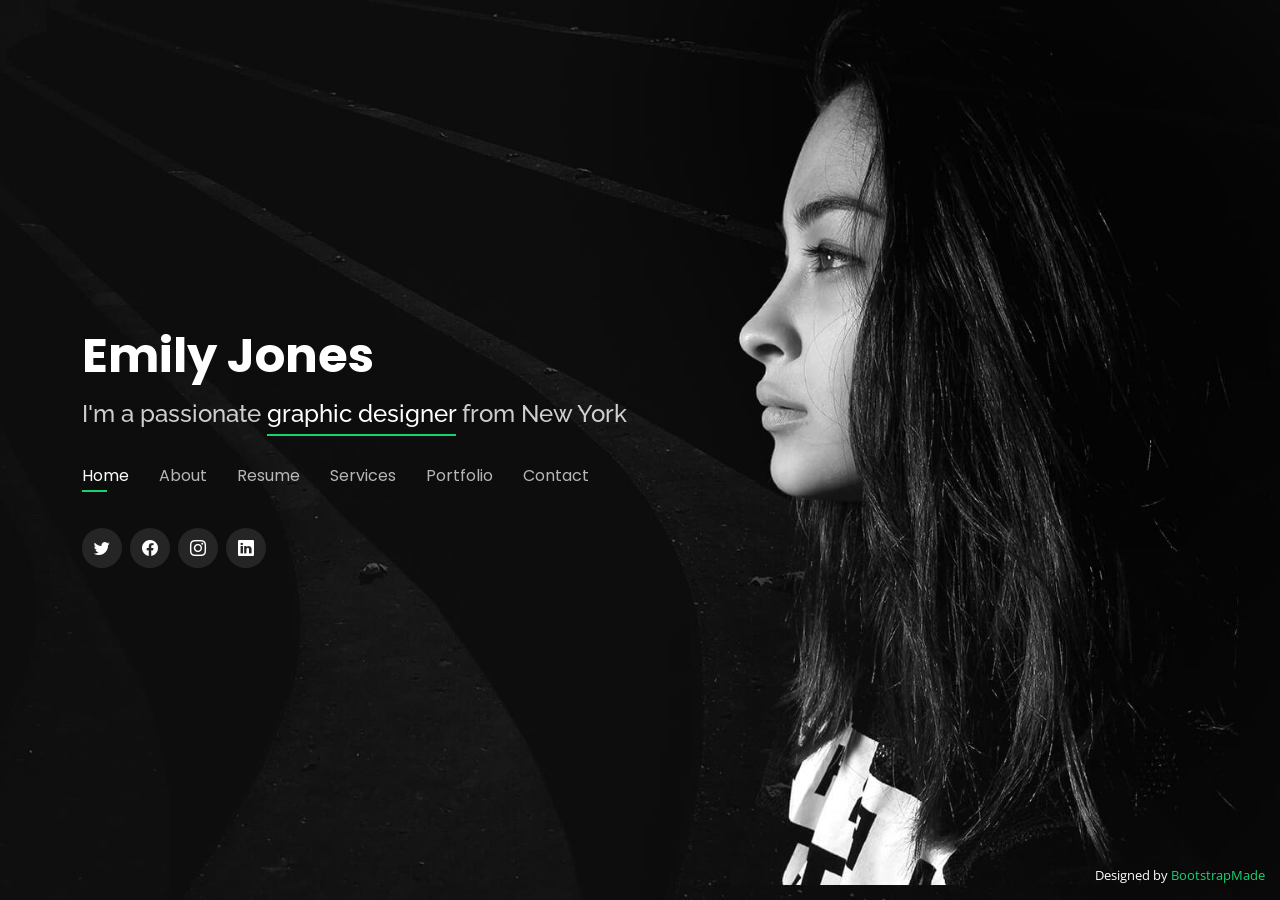
==== Personal/index.html @ 3933a573 "GO" ====
<!DOCTYPE html>
<html lang="en">

<head>
  <meta charset="utf-8">
  <meta content="width=device-width, initial-scale=1.0" name="viewport">

  <title>Personal Bootstrap Template</title>
  <meta content="" name="description">
  <meta content="" name="keywords">

  <!-- Favicons -->
  <link href="assets/img/favicon.png" rel="icon">
  <link href="assets/img/apple-touch-icon.png" rel="apple-touch-icon">

  <!-- Google Fonts -->
  <link href="https://fonts.googleapis.com/css?family=Open+Sans:300,300i,400,400i,600,600i,700,700i|Raleway:300,300i,400,400i,500,500i,600,600i,700,700i|Poppins:300,300i,400,400i,500,500i,600,600i,700,700i" rel="stylesheet">

  <!-- Vendor CSS Files -->
  <link href="assets/vendor/bootstrap/css/bootstrap.min.css" rel="stylesheet">
  <link href="assets/vendor/bootstrap-icons/bootstrap-icons.css" rel="stylesheet">
  <link href="assets/vendor/boxicons/css/boxicons.min.css" rel="stylesheet">
  <link href="assets/vendor/glightbox/css/glightbox.min.css" rel="stylesheet">
  <link href="assets/vendor/remixicon/remixicon.css" rel="stylesheet">
  <link href="assets/vendor/swiper/swiper-bundle.min.css" rel="stylesheet">

  <!-- Template Main CSS File -->
  <link href="assets/css/style.css" rel="stylesheet">

  <!-- =======================================================
  * Template Name: Personal
  * Updated: Mar 09 2023 with Bootstrap v5.2.3
  * Template URL: https://bootstrapmade.com/personal-free-resume-bootstrap-template/
  * Author: BootstrapMade.com
  * License: https://bootstrapmade.com/license/
  ======================================================== -->
</head>

<body>

  <!-- ======= Header ======= -->
  <header id="header">
    <div class="container">

      <h1><a href="index.html">Emily Jones</a></h1>
      <!-- Uncomment below if you prefer to use an image logo -->
      <!-- <a href="index.html" class="mr-auto"><img src="assets/img/logo.png" alt="" class="img-fluid"></a> -->
      <h2>I'm a passionate <span>graphic designer</span> from New York</h2>

      <nav id="navbar" class="navbar">
        <ul>
          <li><a class="nav-link active" href="#header">Home</a></li>
          <li><a class="nav-link" href="#about">About</a></li>
          <li><a class="nav-link" href="#resume">Resume</a></li>
          <li><a class="nav-link" href="#services">Services</a></li>
          <li><a class="nav-link" href="#portfolio">Portfolio</a></li>
          <li><a class="nav-link" href="#contact">Contact</a></li>
        </ul>
        <i class="bi bi-list mobile-nav-toggle"></i>
      </nav><!-- .navbar -->

      <div class="social-links">
        <a href="#" class="twitter"><i class="bi bi-twitter"></i></a>
        <a href="#" class="facebook"><i class="bi bi-facebook"></i></a>
        <a href="#" class="instagram"><i class="bi bi-instagram"></i></a>
        <a href="#" class="linkedin"><i class="bi bi-linkedin"></i></a>
      </div>

    </div>
  </header><!-- End Header -->

  <!-- ======= About Section ======= -->
  <section id="about" class="about">

    <!-- ======= About Me ======= -->
    <div class="about-me container">

      <div class="section-title">
        <h2>About</h2>
        <p>Learn more about me</p>
      </div>

      <div class="row">
        <div class="col-lg-4" data-aos="fade-right">
          <img src="assets/img/me.jpg" class="img-fluid" alt="">
        </div>
        <div class="col-lg-8 pt-4 pt-lg-0 content" data-aos="fade-left">
          <h3>UI/UX &amp; Graphic Designer</h3>
          <p class="fst-italic">
            Lorem ipsum dolor sit amet, consectetur adipiscing elit, sed do eiusmod tempor incididunt ut labore et dolore
            magna aliqua.
          </p>
          <div class="row">
            <div class="col-lg-6">
              <ul>
                <li><i class="bi bi-chevron-right"></i> <strong>Birthday:</strong> <span>1 May 1995</span></li>
                <li><i class="bi bi-chevron-right"></i> <strong>Website:</strong> <span>www.example.com</span></li>
                <li><i class="bi bi-chevron-right"></i> <strong>Phone:</strong> <span>+123 456 7890</span></li>
                <li><i class="bi bi-chevron-right"></i> <strong>City:</strong> <span>New York, USA</span></li>
              </ul>
            </div>
            <div class="col-lg-6">
              <ul>
                <li><i class="bi bi-chevron-right"></i> <strong>Age:</strong> <span>30</span></li>
                <li><i class="bi bi-chevron-right"></i> <strong>Degree:</strong> <span>Master</span></li>
                <li><i class="bi bi-chevron-right"></i> <strong>PhEmailone:</strong> <span>email@example.com</span></li>
                <li><i class="bi bi-chevron-right"></i> <strong>Freelance:</strong> <span>Available</span></li>
              </ul>
            </div>
          </div>
          <p>
            Officiis eligendi itaque labore et dolorum mollitia officiis optio vero. Quisquam sunt adipisci omnis et ut. Nulla accusantium dolor incidunt officia tempore. Et eius omnis.
            Cupiditate ut dicta maxime officiis quidem quia. Sed et consectetur qui quia repellendus itaque neque. Aliquid amet quidem ut quaerat cupiditate. Ab et eum qui repellendus omnis culpa magni laudantium dolores.
          </p>
        </div>
      </div>

    </div><!-- End About Me -->

    <!-- ======= Counts ======= -->
    <div class="counts container">

      <div class="row">

        <div class="col-lg-3 col-md-6">
          <div class="count-box">
            <i class="bi bi-emoji-smile"></i>
            <span data-purecounter-start="0" data-purecounter-end="232" data-purecounter-duration="1" class="purecounter"></span>
            <p>Happy Clients</p>
          </div>
        </div>

        <div class="col-lg-3 col-md-6 mt-5 mt-md-0">
          <div class="count-box">
            <i class="bi bi-journal-richtext"></i>
            <span data-purecounter-start="0" data-purecounter-end="521" data-purecounter-duration="1" class="purecounter"></span>
            <p>Projects</p>
          </div>
        </div>

        <div class="col-lg-3 col-md-6 mt-5 mt-lg-0">
          <div class="count-box">
            <i class="bi bi-headset"></i>
            <span data-purecounter-start="0" data-purecounter-end="1463" data-purecounter-duration="1" class="purecounter"></span>
            <p>Hours Of Support</p>
          </div>
        </div>

        <div class="col-lg-3 col-md-6 mt-5 mt-lg-0">
          <div class="count-box">
            <i class="bi bi-award"></i>
            <span data-purecounter-start="0" data-purecounter-end="24" data-purecounter-duration="1" class="purecounter"></span>
            <p>Awards</p>
          </div>
        </div>

      </div>

    </div><!-- End Counts -->

    <!-- ======= Skills  ======= -->
    <div class="skills container">

      <div class="section-title">
        <h2>Skills</h2>
      </div>

      <div class="row skills-content">

        <div class="col-lg-6">

          <div class="progress">
            <span class="skill">HTML <i class="val">100%</i></span>
            <div class="progress-bar-wrap">
              <div class="progress-bar" role="progressbar" aria-valuenow="100" aria-valuemin="0" aria-valuemax="100"></div>
            </div>
          </div>

          <div class="progress">
            <span class="skill">CSS <i class="val">90%</i></span>
            <div class="progress-bar-wrap">
              <div class="progress-bar" role="progressbar" aria-valuenow="90" aria-valuemin="0" aria-valuemax="100"></div>
            </div>
          </div>

          <div class="progress">
            <span class="skill">JavaScript <i class="val">75%</i></span>
            <div class="progress-bar-wrap">
              <div class="progress-bar" role="progressbar" aria-valuenow="75" aria-valuemin="0" aria-valuemax="100"></div>
            </div>
          </div>

        </div>

        <div class="col-lg-6">

          <div class="progress">
            <span class="skill">PHP <i class="val">80%</i></span>
            <div class="progress-bar-wrap">
              <div class="progress-bar" role="progressbar" aria-valuenow="80" aria-valuemin="0" aria-valuemax="100"></div>
            </div>
          </div>

          <div class="progress">
            <span class="skill">WordPress/CMS <i class="val">90%</i></span>
            <div class="progress-bar-wrap">
              <div class="progress-bar" role="progressbar" aria-valuenow="90" aria-valuemin="0" aria-valuemax="100"></div>
            </div>
          </div>

          <div class="progress">
            <span class="skill">Photoshop <i class="val">55%</i></span>
            <div class="progress-bar-wrap">
              <div class="progress-bar" role="progressbar" aria-valuenow="55" aria-valuemin="0" aria-valuemax="100"></div>
            </div>
          </div>

        </div>

      </div>

    </div><!-- End Skills -->

    <!-- ======= Interests ======= -->
    <div class="interests container">

      <div class="section-title">
        <h2>Interests</h2>
      </div>

      <div class="row">
        <div class="col-lg-3 col-md-4">
          <div class="icon-box">
            <i class="ri-store-line" style="color: #ffbb2c;"></i>
            <h3>Lorem Ipsum</h3>
          </div>
        </div>
        <div class="col-lg-3 col-md-4 mt-4 mt-md-0">
          <div class="icon-box">
            <i class="ri-bar-chart-box-line" style="color: #5578ff;"></i>
            <h3>Dolor Sitema</h3>
          </div>
        </div>
        <div class="col-lg-3 col-md-4 mt-4 mt-md-0">
          <div class="icon-box">
            <i class="ri-calendar-todo-line" style="color: #e80368;"></i>
            <h3>Sed perspiciatis</h3>
          </div>
        </div>
        <div class="col-lg-3 col-md-4 mt-4 mt-lg-0">
          <div class="icon-box">
            <i class="ri-paint-brush-line" style="color: #e361ff;"></i>
            <h3>Magni Dolores</h3>
          </div>
        </div>
        <div class="col-lg-3 col-md-4 mt-4">
          <div class="icon-box">
            <i class="ri-database-2-line" style="color: #47aeff;"></i>
            <h3>Nemo Enim</h3>
          </div>
        </div>
        <div class="col-lg-3 col-md-4 mt-4">
          <div class="icon-box">
            <i class="ri-gradienter-line" style="color: #ffa76e;"></i>
            <h3>Eiusmod Tempor</h3>
          </div>
        </div>
        <div class="col-lg-3 col-md-4 mt-4">
          <div class="icon-box">
            <i class="ri-file-list-3-line" style="color: #11dbcf;"></i>
            <h3>Midela Teren</h3>
          </div>
        </div>
        <div class="col-lg-3 col-md-4 mt-4">
          <div class="icon-box">
            <i class="ri-price-tag-2-line" style="color: #4233ff;"></i>
            <h3>Pira Neve</h3>
          </div>
        </div>
        <div class="col-lg-3 col-md-4 mt-4">
          <div class="icon-box">
            <i class="ri-anchor-line" style="color: #b2904f;"></i>
            <h3>Dirada Pack</h3>
          </div>
        </div>
        <div class="col-lg-3 col-md-4 mt-4">
          <div class="icon-box">
            <i class="ri-disc-line" style="color: #b20969;"></i>
            <h3>Moton Ideal</h3>
          </div>
        </div>
        <div class="col-lg-3 col-md-4 mt-4">
          <div class="icon-box">
            <i class="ri-base-station-line" style="color: #ff5828;"></i>
            <h3>Verdo Park</h3>
          </div>
        </div>
        <div class="col-lg-3 col-md-4 mt-4">
          <div class="icon-box">
            <i class="ri-fingerprint-line" style="color: #29cc61;"></i>
            <h3>Flavor Nivelanda</h3>
          </div>
        </div>
      </div>

    </div><!-- End Interests -->

    <!-- ======= Testimonials ======= -->
    <div class="testimonials container">

      <div class="section-title">
        <h2>Testimonials</h2>
      </div>

      <div class="testimonials-slider swiper" data-aos="fade-up" data-aos-delay="100">
        <div class="swiper-wrapper">

          <div class="swiper-slide">
            <div class="testimonial-item">
              <p>
                <i class="bx bxs-quote-alt-left quote-icon-left"></i>
                Proin iaculis purus consequat sem cure digni ssim donec porttitora entum suscipit rhoncus. Accusantium quam, ultricies eget id, aliquam eget nibh et. Maecen aliquam, risus at semper.
                <i class="bx bxs-quote-alt-right quote-icon-right"></i>
              </p>
              <img src="assets/img/testimonials/testimonials-1.jpg" class="testimonial-img" alt="">
              <h3>Saul Goodman</h3>
              <h4>Ceo &amp; Founder</h4>
            </div>
          </div><!-- End testimonial item -->

          <div class="swiper-slide">
            <div class="testimonial-item">
              <p>
                <i class="bx bxs-quote-alt-left quote-icon-left"></i>
                Export tempor illum tamen malis malis eram quae irure esse labore quem cillum quid cillum eram malis quorum velit fore eram velit sunt aliqua noster fugiat irure amet legam anim culpa.
                <i class="bx bxs-quote-alt-right quote-icon-right"></i>
              </p>
              <img src="assets/img/testimonials/testimonials-2.jpg" class="testimonial-img" alt="">
              <h3>Sara Wilsson</h3>
              <h4>Designer</h4>
            </div>
          </div><!-- End testimonial item -->

          <div class="swiper-slide">
            <div class="testimonial-item">
              <p>
                <i class="bx bxs-quote-alt-left quote-icon-left"></i>
                Enim nisi quem export duis labore cillum quae magna enim sint quorum nulla quem veniam duis minim tempor labore quem eram duis noster aute amet eram fore quis sint minim.
                <i class="bx bxs-quote-alt-right quote-icon-right"></i>
              </p>
              <img src="assets/img/testimonials/testimonials-3.jpg" class="testimonial-img" alt="">
              <h3>Jena Karlis</h3>
              <h4>Store Owner</h4>
            </div>
          </div><!-- End testimonial item -->

          <div class="swiper-slide">
            <div class="testimonial-item">
              <p>
                <i class="bx bxs-quote-alt-left quote-icon-left"></i>
                Fugiat enim eram quae cillum dolore dolor amet nulla culpa multos export minim fugiat minim velit minim dolor enim duis veniam ipsum anim magna sunt elit fore quem dolore labore illum veniam.
                <i class="bx bxs-quote-alt-right quote-icon-right"></i>
              </p>
              <img src="assets/img/testimonials/testimonials-4.jpg" class="testimonial-img" alt="">
              <h3>Matt Brandon</h3>
              <h4>Freelancer</h4>
            </div>
          </div><!-- End testimonial item -->

          <div class="swiper-slide">
            <div class="testimonial-item">
              <p>
                <i class="bx bxs-quote-alt-left quote-icon-left"></i>
                Quis quorum aliqua sint quem legam fore sunt eram irure aliqua veniam tempor noster veniam enim culpa labore duis sunt culpa nulla illum cillum fugiat legam esse veniam culpa fore nisi cillum quid.
                <i class="bx bxs-quote-alt-right quote-icon-right"></i>
              </p>
              <img src="assets/img/testimonials/testimonials-5.jpg" class="testimonial-img" alt="">
              <h3>John Larson</h3>
              <h4>Entrepreneur</h4>
            </div>
          </div><!-- End testimonial item -->

        </div>
        <div class="swiper-pagination"></div>
      </div>

      <div class="owl-carousel testimonials-carousel">

      </div>

    </div><!-- End Testimonials  -->

  </section><!-- End About Section -->

  <!-- ======= Resume Section ======= -->
  <section id="resume" class="resume">
    <div class="container">

      <div class="section-title">
        <h2>Resume</h2>
        <p>Check My Resume</p>
      </div>

      <div class="row">
        <div class="col-lg-6">
          <h3 class="resume-title">Sumary</h3>
          <div class="resume-item pb-0">
            <h4>Alice Barkley</h4>
            <p><em>Innovative and deadline-driven Graphic Designer with 3+ years of experience designing and developing user-centered digital/print marketing material from initial concept to final, polished deliverable.</em></p>
            <p>
            <ul>
              <li>Portland par 127,Orlando, FL</li>
              <li>(123) 456-7891</li>
              <li>alice.barkley@example.com</li>
            </ul>
            </p>
          </div>

          <h3 class="resume-title">Education</h3>
          <div class="resume-item">
            <h4>Master of Fine Arts &amp; Graphic Design</h4>
            <h5>2015 - 2016</h5>
            <p><em>Rochester Institute of Technology, Rochester, NY</em></p>
            <p>Qui deserunt veniam. Et sed aliquam labore tempore sed quisquam iusto autem sit. Ea vero voluptatum qui ut dignissimos deleniti nerada porti sand markend</p>
          </div>
          <div class="resume-item">
            <h4>Bachelor of Fine Arts &amp; Graphic Design</h4>
            <h5>2010 - 2014</h5>
            <p><em>Rochester Institute of Technology, Rochester, NY</em></p>
            <p>Quia nobis sequi est occaecati aut. Repudiandae et iusto quae reiciendis et quis Eius vel ratione eius unde vitae rerum voluptates asperiores voluptatem Earum molestiae consequatur neque etlon sader mart dila</p>
          </div>
        </div>
        <div class="col-lg-6">
          <h3 class="resume-title">Professional Experience</h3>
          <div class="resume-item">
            <h4>Senior graphic design specialist</h4>
            <h5>2019 - Present</h5>
            <p><em>Experion, New York, NY </em></p>
            <p>
            <ul>
              <li>Lead in the design, development, and implementation of the graphic, layout, and production communication materials</li>
              <li>Delegate tasks to the 7 members of the design team and provide counsel on all aspects of the project. </li>
              <li>Supervise the assessment of all graphic materials in order to ensure quality and accuracy of the design</li>
              <li>Oversee the efficient use of production project budgets ranging from $2,000 - $25,000</li>
            </ul>
            </p>
          </div>
          <div class="resume-item">
            <h4>Graphic design specialist</h4>
            <h5>2017 - 2018</h5>
            <p><em>Stepping Stone Advertising, New York, NY</em></p>
            <p>
            <ul>
              <li>Developed numerous marketing programs (logos, brochures,infographics, presentations, and advertisements).</li>
              <li>Managed up to 5 projects or tasks at a given time while under pressure</li>
              <li>Recommended and consulted with clients on the most appropriate graphic design</li>
              <li>Created 4+ design presentations and proposals a month for clients and account managers</li>
            </ul>
            </p>
          </div>
        </div>
      </div>

    </div>
  </section><!-- End Resume Section -->

  <!-- ======= Services Section ======= -->
  <section id="services" class="services">
    <div class="container">

      <div class="section-title">
        <h2>Services</h2>
        <p>My Services</p>
      </div>

      <div class="row">
        <div class="col-lg-4 col-md-6 d-flex align-items-stretch">
          <div class="icon-box">
            <div class="icon"><i class="bx bxl-dribbble"></i></div>
            <h4><a href="">Lorem Ipsum</a></h4>
            <p>Voluptatum deleniti atque corrupti quos dolores et quas molestias excepturi</p>
          </div>
        </div>

        <div class="col-lg-4 col-md-6 d-flex align-items-stretch mt-4 mt-md-0">
          <div class="icon-box">
            <div class="icon"><i class="bx bx-file"></i></div>
            <h4><a href="">Sed ut perspiciatis</a></h4>
            <p>Duis aute irure dolor in reprehenderit in voluptate velit esse cillum dolore</p>
          </div>
        </div>

        <div class="col-lg-4 col-md-6 d-flex align-items-stretch mt-4 mt-lg-0">
          <div class="icon-box">
            <div class="icon"><i class="bx bx-tachometer"></i></div>
            <h4><a href="">Magni Dolores</a></h4>
            <p>Excepteur sint occaecat cupidatat non proident, sunt in culpa qui officia</p>
          </div>
        </div>

        <div class="col-lg-4 col-md-6 d-flex align-items-stretch mt-4">
          <div class="icon-box">
            <div class="icon"><i class="bx bx-world"></i></div>
            <h4><a href="">Nemo Enim</a></h4>
            <p>At vero eos et accusamus et iusto odio dignissimos ducimus qui blanditiis</p>
          </div>
        </div>

        <div class="col-lg-4 col-md-6 d-flex align-items-stretch mt-4">
          <div class="icon-box">
            <div class="icon"><i class="bx bx-slideshow"></i></div>
            <h4><a href="">Dele cardo</a></h4>
            <p>Quis consequatur saepe eligendi voluptatem consequatur dolor consequuntur</p>
          </div>
        </div>

        <div class="col-lg-4 col-md-6 d-flex align-items-stretch mt-4">
          <div class="icon-box">
            <div class="icon"><i class="bx bx-arch"></i></div>
            <h4><a href="">Divera don</a></h4>
            <p>Modi nostrum vel laborum. Porro fugit error sit minus sapiente sit aspernatur</p>
          </div>
        </div>

      </div>

    </div>
  </section><!-- End Services Section -->

  <!-- ======= Portfolio Section ======= -->
  <section id="portfolio" class="portfolio">
    <div class="container">

      <div class="section-title">
        <h2>Portfolio</h2>
        <p>My Works</p>
      </div>

      <div class="row">
        <div class="col-lg-12 d-flex justify-content-center">
          <ul id="portfolio-flters">
            <li data-filter="*" class="filter-active">All</li>
            <li data-filter=".filter-app">App</li>
            <li data-filter=".filter-card">Card</li>
            <li data-filter=".filter-web">Web</li>
          </ul>
        </div>
      </div>

      <div class="row portfolio-container">

        <div class="col-lg-4 col-md-6 portfolio-item filter-app">
          <div class="portfolio-wrap">
            <img src="assets/img/portfolio/portfolio-1.jpg" class="img-fluid" alt="">
            <div class="portfolio-info">
              <h4>App 1</h4>
              <p>App</p>
              <div class="portfolio-links">
                <a href="assets/img/portfolio/portfolio-1.jpg" data-gallery="portfolioGallery" class="portfolio-lightbox" title="App 1"><i class="bx bx-plus"></i></a>
                <a href="portfolio-details.html" data-gallery="portfolioDetailsGallery" data-glightbox="type: external" class="portfolio-details-lightbox" title="Portfolio Details"><i class="bx bx-link"></i></a>
              </div>
            </div>
          </div>
        </div>

        <div class="col-lg-4 col-md-6 portfolio-item filter-web">
          <div class="portfolio-wrap">
            <img src="assets/img/portfolio/portfolio-2.jpg" class="img-fluid" alt="">
            <div class="portfolio-info">
              <h4>Web 3</h4>
              <p>Web</p>
              <div class="portfolio-links">
                <a href="assets/img/portfolio/portfolio-2.jpg" data-gallery="portfolioGallery" class="portfolio-lightbox" title="Web 3"><i class="bx bx-plus"></i></a>
                <a href="portfolio-details.html" data-gallery="portfolioDetailsGallery" data-glightbox="type: external" class="portfolio-details-lightbox" title="Portfolio Details"><i class="bx bx-link"></i></a>
              </div>
            </div>
          </div>
        </div>

        <div class="col-lg-4 col-md-6 portfolio-item filter-app">
          <div class="portfolio-wrap">
            <img src="assets/img/portfolio/portfolio-3.jpg" class="img-fluid" alt="">
            <div class="portfolio-info">
              <h4>App 2</h4>
              <p>App</p>
              <div class="portfolio-links">
                <a href="assets/img/portfolio/portfolio-3.jpg" data-gallery="portfolioGallery" class="portfolio-lightbox" title="App 2"><i class="bx bx-plus"></i></a>
                <a href="portfolio-details.html" data-gallery="portfolioDetailsGallery" data-glightbox="type: external" class="portfolio-details-lightbox" title="Portfolio Details"><i class="bx bx-link"></i></a>
              </div>
            </div>
          </div>
        </div>

        <div class="col-lg-4 col-md-6 portfolio-item filter-card">
          <div class="portfolio-wrap">
            <img src="assets/img/portfolio/portfolio-4.jpg" class="img-fluid" alt="">
            <div class="portfolio-info">
              <h4>Card 2</h4>
              <p>Card</p>
              <div class="portfolio-links">
                <a href="assets/img/portfolio/portfolio-4.jpg" data-gallery="portfolioGallery" class="portfolio-lightbox" title="Card 2"><i class="bx bx-plus"></i></a>
                <a href="portfolio-details.html" data-gallery="portfolioDetailsGallery" data-glightbox="type: external" class="portfolio-details-lightbox" title="Portfolio Details"><i class="bx bx-link"></i></a>
              </div>
            </div>
          </div>
        </div>

        <div class="col-lg-4 col-md-6 portfolio-item filter-web">
          <div class="portfolio-wrap">
            <img src="assets/img/portfolio/portfolio-5.jpg" class="img-fluid" alt="">
            <div class="portfolio-info">
              <h4>Web 2</h4>
              <p>Web</p>
              <div class="portfolio-links">
                <a href="assets/img/portfolio/portfolio-5.jpg" data-gallery="portfolioGallery" class="portfolio-lightbox" title="Web 2"><i class="bx bx-plus"></i></a>
                <a href="portfolio-details.html" data-gallery="portfolioDetailsGallery" data-glightbox="type: external" class="portfolio-details-lightbox" title="Portfolio Details"><i class="bx bx-link"></i></a>
              </div>
            </div>
          </div>
        </div>

        <div class="col-lg-4 col-md-6 portfolio-item filter-app">
          <div class="portfolio-wrap">
            <img src="assets/img/portfolio/portfolio-6.jpg" class="img-fluid" alt="">
            <div class="portfolio-info">
              <h4>App 3</h4>
              <p>App</p>
              <div class="portfolio-links">
                <a href="assets/img/portfolio/portfolio-6.jpg" data-gallery="portfolioGallery" class="portfolio-lightbox" title="App 3"><i class="bx bx-plus"></i></a>
                <a href="portfolio-details.html" data-gallery="portfolioDetailsGallery" data-glightbox="type: external" class="portfolio-details-lightbox" title="Portfolio Details"><i class="bx bx-link"></i></a>
              </div>
            </div>
          </div>
        </div>

        <div class="col-lg-4 col-md-6 portfolio-item filter-card">
          <div class="portfolio-wrap">
            <img src="assets/img/portfolio/portfolio-7.jpg" class="img-fluid" alt="">
            <div class="portfolio-info">
              <h4>Card 1</h4>
              <p>Card</p>
              <div class="portfolio-links">
                <a href="assets/img/portfolio/portfolio-7.jpg" data-gallery="portfolioGallery" class="portfolio-lightbox" title="Card 1"><i class="bx bx-plus"></i></a>
                <a href="portfolio-details.html" data-gallery="portfolioDetailsGallery" data-glightbox="type: external" class="portfolio-details-lightbox" title="Portfolio Details"><i class="bx bx-link"></i></a>
              </div>
            </div>
          </div>
        </div>

        <div class="col-lg-4 col-md-6 portfolio-item filter-card">
          <div class="portfolio-wrap">
            <img src="assets/img/portfolio/portfolio-8.jpg" class="img-fluid" alt="">
            <div class="portfolio-info">
              <h4>Card 3</h4>
              <p>Card</p>
              <div class="portfolio-links">
                <a href="assets/img/portfolio/portfolio-8.jpg" data-gallery="portfolioGallery" class="portfolio-lightbox" title="Card 3"><i class="bx bx-plus"></i></a>
                <a href="portfolio-details.html" data-gallery="portfolioDetailsGallery" data-glightbox="type: external" class="portfolio-details-lightbox" title="Portfolio Details"><i class="bx bx-link"></i></a>
              </div>
            </div>
          </div>
        </div>

        <div class="col-lg-4 col-md-6 portfolio-item filter-web">
          <div class="portfolio-wrap">
            <img src="assets/img/portfolio/portfolio-9.jpg" class="img-fluid" alt="">
            <div class="portfolio-info">
              <h4>Web 3</h4>
              <p>Web</p>
              <div class="portfolio-links">
                <a href="assets/img/portfolio/portfolio-9.jpg" data-gallery="portfolioGallery" class="portfolio-lightbox" title="Web 3"><i class="bx bx-plus"></i></a>
                <a href="portfolio-details.html" data-gallery="portfolioDetailsGallery" data-glightbox="type: external" class="portfolio-details-lightbox" title="Portfolio Details"><i class="bx bx-link"></i></a>
              </div>
            </div>
          </div>
        </div>

      </div>

    </div>
  </section><!-- End Portfolio Section -->

  <!-- ======= Contact Section ======= -->
  <section id="contact" class="contact">
    <div class="container">

      <div class="section-title">
        <h2>Contact</h2>
        <p>Contact Me</p>
      </div>

      <div class="row mt-2">

        <div class="col-md-6 d-flex align-items-stretch">
          <div class="info-box">
            <i class="bx bx-map"></i>
            <h3>My Address</h3>
            <p>A108 Adam Street, New York, NY 535022</p>
          </div>
        </div>

        <div class="col-md-6 mt-4 mt-md-0 d-flex align-items-stretch">
          <div class="info-box">
            <i class="bx bx-share-alt"></i>
            <h3>Social Profiles</h3>
            <div class="social-links">
              <a href="#" class="twitter"><i class="bi bi-twitter"></i></a>
              <a href="#" class="facebook"><i class="bi bi-facebook"></i></a>
              <a href="#" class="instagram"><i class="bi bi-instagram"></i></a>
              <a href="#" class="google-plus"><i class="bi bi-skype"></i></a>
              <a href="#" class="linkedin"><i class="bi bi-linkedin"></i></a>
            </div>
          </div>
        </div>

        <div class="col-md-6 mt-4 d-flex align-items-stretch">
          <div class="info-box">
            <i class="bx bx-envelope"></i>
            <h3>Email Me</h3>
            <p>contact@example.com</p>
          </div>
        </div>
        <div class="col-md-6 mt-4 d-flex align-items-stretch">
          <div class="info-box">
            <i class="bx bx-phone-call"></i>
            <h3>Call Me</h3>
            <p>+1 5589 55488 55</p>
          </div>
        </div>
      </div>

      <form action="forms/contact.php" method="post" role="form" class="php-email-form mt-4">
        <div class="row">
          <div class="col-md-6 form-group">
            <input type="text" name="name" class="form-control" id="name" placeholder="Your Name" required>
          </div>
          <div class="col-md-6 form-group mt-3 mt-md-0">
            <input type="email" class="form-control" name="email" id="email" placeholder="Your Email" required>
          </div>
        </div>
        <div class="form-group mt-3">
          <input type="text" class="form-control" name="subject" id="subject" placeholder="Subject" required>
        </div>
        <div class="form-group mt-3">
          <textarea class="form-control" name="message" rows="5" placeholder="Message" required></textarea>
        </div>
        <div class="my-3">
          <div class="loading">Loading</div>
          <div class="error-message"></div>
          <div class="sent-message">Your message has been sent. Thank you!</div>
        </div>
        <div class="text-center"><button type="submit">Send Message</button></div>
      </form>

    </div>
  </section><!-- End Contact Section -->

  <div class="credits">
    <!-- All the links in the footer should remain intact. -->
    <!-- You can delete the links only if you purchased the pro version. -->
    <!-- Licensing information: https://bootstrapmade.com/license/ -->
    <!-- Purchase the pro version with working PHP/AJAX contact form: https://bootstrapmade.com/personal-free-resume-bootstrap-template/ -->
    Designed by <a href="https://bootstrapmade.com/">BootstrapMade</a>
  </div>

  <!-- Vendor JS Files -->
  <script src="assets/vendor/purecounter/purecounter_vanilla.js"></script>
  <script src="assets/vendor/bootstrap/js/bootstrap.bundle.min.js"></script>
  <script src="assets/vendor/glightbox/js/glightbox.min.js"></script>
  <script src="assets/vendor/isotope-layout/isotope.pkgd.min.js"></script>
  <script src="assets/vendor/swiper/swiper-bundle.min.js"></script>
  <script src="assets/vendor/waypoints/noframework.waypoints.js"></script>
  <script src="assets/vendor/php-email-form/validate.js"></script>

  <!-- Template Main JS File -->
  <script src="assets/js/main.js"></script>

</body>

</html>
---- Personal/assets/css/style.css ----
/**
* Template Name: Personal
* Updated: Mar 09 2023 with Bootstrap v5.2.3
* Template URL: https://bootstrapmade.com/personal-free-resume-bootstrap-template/
* Author: BootstrapMade.com
* License: https://bootstrapmade.com/license/
*/

/*--------------------------------------------------------------
# General
--------------------------------------------------------------*/
body {
  font-family: "Open Sans", sans-serif;
  background-color: #040404;
  color: #fff;
  position: relative;
  background: transparent;
}

body::before {
  content: "";
  position: fixed;
  background: #040404 url("../img/bg.jpg") top right no-repeat;
  background-size: cover;
  left: 0;
  right: 0;
  top: 0;
  height: 100vh;
  z-index: -1;
}

@media (min-width: 1024px) {
  body::before {
    background-attachment: fixed;
  }
}

a {
  color: #18d26e;
  text-decoration: none;
}

a:hover {
  color: #35e888;
  text-decoration: none;
}

h1,
h2,
h3,
h4,
h5,
h6 {
  font-family: "Raleway", sans-serif;
}

/*--------------------------------------------------------------
# Header
--------------------------------------------------------------*/
#header {
  transition: ease-in-out 0.3s;
  position: relative;
  height: 100vh;
  display: flex;
  align-items: center;
  z-index: 997;
  overflow-y: auto;
}

#header * {
  transition: ease-in-out 0.3s;
}

#header h1 {
  font-size: 48px;
  margin: 0;
  padding: 0;
  line-height: 1;
  font-weight: 700;
  font-family: "Poppins", sans-serif;
}

#header h1 a,
#header h1 a:hover {
  color: #fff;
  line-height: 1;
  display: inline-block;
}

#header h2 {
  font-size: 24px;
  margin-top: 20px;
  color: rgba(255, 255, 255, 0.8);
}

#header h2 span {
  color: #fff;
  border-bottom: 2px solid #18d26e;
  padding-bottom: 6px;
}

#header img {
  padding: 0;
  margin: 0;
}

#header .social-links {
  margin-top: 40px;
  display: flex;
}

#header .social-links a {
  font-size: 16px;
  display: flex;
  justify-content: center;
  align-items: center;
  background: rgba(255, 255, 255, 0.1);
  color: #fff;
  line-height: 1;
  margin-right: 8px;
  border-radius: 50%;
  width: 40px;
  height: 40px;
}

#header .social-links a:hover {
  background: #18d26e;
}

@media (max-width: 992px) {
  #header h1 {
    font-size: 36px;
  }

  #header h2 {
    font-size: 20px;
    line-height: 30px;
  }

  #header .social-links {
    margin-top: 15px;
  }

  #header .container {
    display: flex;
    flex-direction: column;
    align-items: center;
  }
}

/* Header Top */
#header.header-top {
  height: 80px;
  position: fixed;
  left: 0;
  top: 0;
  right: 0;
  background: rgba(0, 0, 0, 0.9);
}

#header.header-top .social-links,
#header.header-top h2 {
  display: none;
}

#header.header-top h1 {
  margin-right: auto;
  font-size: 36px;
}

#header.header-top .container {
  display: flex;
  align-items: center;
}

#header.header-top .navbar {
  margin: 0;
}

@media (max-width: 768px) {
  #header.header-top {
    height: 60px;
  }

  #header.header-top h1 {
    font-size: 26px;
  }
}

/*--------------------------------------------------------------
# Navigation Menu
--------------------------------------------------------------*/
/**
* Desktop Navigation 
*/
.navbar {
  padding: 0;
  margin-top: 35px;
}

.navbar ul {
  margin: 0;
  padding: 0;
  display: flex;
  list-style: none;
  align-items: center;
}

.navbar li {
  position: relative;
}

.navbar li+li {
  margin-left: 30px;
}

.navbar a,
.navbar a:focus {
  display: flex;
  align-items: center;
  justify-content: space-between;
  padding: 0;
  font-family: "Poppins", sans-serif;
  font-size: 16px;
  font-weight: 400;
  color: rgba(255, 255, 255, 0.7);
  white-space: nowrap;
  transition: 0.3s;
}

.navbar a i,
.navbar a:focus i {
  font-size: 12px;
  line-height: 0;
  margin-left: 5px;
}

.navbar a:before {
  content: "";
  position: absolute;
  width: 0;
  height: 2px;
  bottom: -4px;
  left: 0;
  background-color: #18d26e;
  visibility: hidden;
  width: 0px;
  transition: all 0.3s ease-in-out 0s;
}

.navbar a:hover:before,
.navbar li:hover>a:before,
.navbar .active:before {
  visibility: visible;
  width: 25px;
}

.navbar a:hover,
.navbar .active,
.navbar .active:focus,
.navbar li:hover>a {
  color: #fff;
}

/**
* Mobile Navigation 
*/
.mobile-nav-toggle {
  color: #fff;
  font-size: 28px;
  cursor: pointer;
  display: none;
  line-height: 0;
  transition: 0.5s;
  position: fixed;
  right: 15px;
  top: 15px;
}

@media (max-width: 991px) {
  .mobile-nav-toggle {
    display: block;
  }

  .navbar ul {
    display: none;
  }
}

.navbar-mobile {
  position: fixed;
  overflow: hidden;
  top: 0;
  right: 0;
  left: 0;
  bottom: 0;
  background: rgba(0, 0, 0, 0.9);
  transition: 0.3s;
  z-index: 999;
  margin-top: 0;
}

.navbar-mobile .mobile-nav-toggle {
  position: absolute;
  top: 15px;
  right: 15px;
}

.navbar-mobile ul {
  display: block;
  position: absolute;
  top: 55px;
  right: 15px;
  bottom: 45px;
  left: 15px;
  padding: 10px 0;
  overflow-y: auto;
  transition: 0.3s;
  border: 2px solid rgba(255, 255, 255, 0.2);
}

.navbar-mobile li {
  padding: 12px 20px;
}

.navbar-mobile li+li {
  margin: 0;
}

.navbar-mobile a,
.navbar-mobile a:focus {
  font-size: 16px;
  position: relative;
}

/*--------------------------------------------------------------
# Sections General
--------------------------------------------------------------*/
section {
  overflow: hidden;
  position: absolute;
  width: 100%;
  top: 140px;
  bottom: 100%;
  opacity: 0;
  transition: ease-in-out 0.4s;
  z-index: 2;
}

section.section-show {
  top: 100px;
  bottom: auto;
  opacity: 1;
  padding-bottom: 45px;
}

section .container {
  background: rgba(0, 0, 0, 0.9);
  padding: 30px;
}

@media (max-width: 768px) {
  section {
    top: 120px;
  }

  section.section-show {
    top: 80px;
  }
}

.section-title h2 {
  font-size: 14px;
  font-weight: 500;
  padding: 0;
  line-height: 1px;
  margin: 0 0 20px 0;
  letter-spacing: 2px;
  text-transform: uppercase;
  color: #aaaaaa;
  font-family: "Poppins", sans-serif;
}

.section-title h2::after {
  content: "";
  width: 120px;
  height: 1px;
  display: inline-block;
  background: #4ceb95;
  margin: 4px 10px;
}

.section-title p {
  margin: 0;
  margin: -15px 0 15px 0;
  font-size: 36px;
  font-weight: 700;
  text-transform: uppercase;
  font-family: "Poppins", sans-serif;
  color: #fff;
}

/*--------------------------------------------------------------
# About
--------------------------------------------------------------*/
.about-me .content h3 {
  font-weight: 700;
  font-size: 26px;
  color: #18d26e;
}

.about-me .content ul {
  list-style: none;
  padding: 0;
}

.about-me .content ul li {
  margin-bottom: 20px;
  display: flex;
  align-items: center;
}

.about-me .content ul strong {
  margin-right: 10px;
}

.about-me .content ul i {
  font-size: 16px;
  margin-right: 5px;
  color: #18d26e;
  line-height: 0;
}

.about-me .content p:last-child {
  margin-bottom: 0;
}

/*--------------------------------------------------------------
# Counts
--------------------------------------------------------------*/
.counts {
  padding: 70px 0 60px;
}

.counts .count-box {
  padding: 30px 30px 25px 30px;
  width: 100%;
  position: relative;
  text-align: center;
  background: rgba(255, 255, 255, 0.08);
}

.counts .count-box i {
  position: absolute;
  top: -25px;
  left: 50%;
  transform: translateX(-50%);
  font-size: 24px;
  background: rgba(255, 255, 255, 0.1);
  padding: 12px;
  color: #18d26e;
  border-radius: 50px;
  line-height: 0;
}

.counts .count-box span {
  font-size: 36px;
  display: block;
  font-weight: 600;
  color: #fff;
}

.counts .count-box p {
  padding: 0;
  margin: 0;
  font-family: "Raleway", sans-serif;
  font-size: 14px;
}

/*--------------------------------------------------------------
# Skills
--------------------------------------------------------------*/
.skills .progress {
  height: 60px;
  display: block;
  background: none;
  border-radius: 0;
}

.skills .progress .skill {
  padding: 10px 0;
  margin: 0;
  text-transform: uppercase;
  display: block;
  font-weight: 600;
  font-family: "Poppins", sans-serif;
  color: #fff;
}

.skills .progress .skill .val {
  float: right;
  font-style: normal;
}

.skills .progress-bar-wrap {
  background: rgba(255, 255, 255, 0.2);
}

.skills .progress-bar {
  width: 1px;
  height: 10px;
  transition: 0.9s;
  background-color: #18d26e;
}

/*--------------------------------------------------------------
# Interests
--------------------------------------------------------------*/
.interests .icon-box {
  display: flex;
  align-items: center;
  padding: 20px;
  background: rgba(255, 255, 255, 0.08);
  transition: ease-in-out 0.3s;
}

.interests .icon-box i {
  font-size: 32px;
  padding-right: 10px;
  line-height: 1;
}

.interests .icon-box h3 {
  font-weight: 700;
  margin: 0;
  padding: 0;
  line-height: 1;
  font-size: 16px;
  color: #fff;
}

.interests .icon-box:hover {
  background: rgba(255, 255, 255, 0.12);
}

/*--------------------------------------------------------------
# Testimonials
--------------------------------------------------------------*/
.testimonials .testimonials-carousel,
.testimonials .testimonials-slider {
  overflow: hidden;
}

.testimonials .testimonial-item {
  box-sizing: content-box;
  min-height: 320px;
}

.testimonials .testimonial-item .testimonial-img {
  width: 90px;
  border-radius: 50%;
  margin: -40px 0 0 40px;
  position: relative;
  z-index: 2;
  border: 6px solid rgba(255, 255, 255, 0.12);
}

.testimonials .testimonial-item h3 {
  font-size: 18px;
  font-weight: bold;
  margin: 10px 0 5px 45px;
  color: #fff;
}

.testimonials .testimonial-item h4 {
  font-size: 14px;
  color: #999;
  margin: 0 0 0 45px;
}

.testimonials .testimonial-item .quote-icon-left,
.testimonials .testimonial-item .quote-icon-right {
  color: rgba(255, 255, 255, 0.25);
  font-size: 26px;
}

.testimonials .testimonial-item .quote-icon-left {
  display: inline-block;
  left: -5px;
  position: relative;
}

.testimonials .testimonial-item .quote-icon-right {
  display: inline-block;
  right: -5px;
  position: relative;
  top: 10px;
}

.testimonials .testimonial-item p {
  font-style: italic;
  margin: 0 15px 0 15px;
  padding: 20px 20px 60px 20px;
  background: rgba(255, 255, 255, 0.1);
  position: relative;
  border-radius: 6px;
  position: relative;
  z-index: 1;
}

.testimonials .swiper-pagination {
  margin-top: 20px;
  position: relative;
}

.testimonials .swiper-pagination .swiper-pagination-bullet {
  width: 12px;
  height: 12px;
  opacity: 1;
  background-color: rgba(255, 255, 255, 0.3);
}

.testimonials .swiper-pagination .swiper-pagination-bullet-active {
  background-color: #18d26e;
}

/*--------------------------------------------------------------
# Resume
--------------------------------------------------------------*/
.resume .resume-title {
  font-size: 26px;
  font-weight: 700;
  margin-top: 20px;
  margin-bottom: 20px;
  color: #fff;
}

.resume .resume-item {
  padding: 0 0 20px 20px;
  margin-top: -2px;
  border-left: 2px solid rgba(255, 255, 255, 0.2);
  position: relative;
}

.resume .resume-item h4 {
  line-height: 18px;
  font-size: 18px;
  font-weight: 600;
  text-transform: uppercase;
  font-family: "Poppins", sans-serif;
  color: #18d26e;
  margin-bottom: 10px;
}

.resume .resume-item h5 {
  font-size: 16px;
  background: rgba(255, 255, 255, 0.15);
  padding: 5px 15px;
  display: inline-block;
  font-weight: 600;
  margin-bottom: 10px;
}

.resume .resume-item ul {
  padding-left: 20px;
}

.resume .resume-item ul li {
  padding-bottom: 10px;
}

.resume .resume-item:last-child {
  padding-bottom: 0;
}

.resume .resume-item::before {
  content: "";
  position: absolute;
  width: 16px;
  height: 16px;
  border-radius: 50px;
  left: -9px;
  top: 0;
  background: #18d26e;
  border: 2px solid #18d26e;
}

/*--------------------------------------------------------------
# Services
--------------------------------------------------------------*/
.services .icon-box {
  text-align: center;
  background: rgba(204, 204, 204, 0.1);
  padding: 80px 20px;
  transition: all ease-in-out 0.3s;
}

.services .icon-box .icon {
  margin: 0 auto;
  width: 64px;
  height: 64px;
  background: #18d26e;
  border-radius: 5px;
  transition: all 0.3s ease-out 0s;
  display: flex;
  align-items: center;
  justify-content: center;
  margin-bottom: 20px;
  transform-style: preserve-3d;
}

.services .icon-box .icon i {
  color: #fff;
  font-size: 28px;
}

.services .icon-box .icon::before {
  position: absolute;
  content: "";
  left: -8px;
  top: -8px;
  height: 100%;
  width: 100%;
  background: rgba(255, 255, 255, 0.15);
  border-radius: 5px;
  transition: all 0.3s ease-out 0s;
  transform: translateZ(-1px);
}

.services .icon-box h4 {
  font-weight: 700;
  margin-bottom: 15px;
  font-size: 24px;
}

.services .icon-box h4 a {
  color: #fff;
}

.services .icon-box p {
  line-height: 24px;
  font-size: 14px;
  margin-bottom: 0;
}

.services .icon-box:hover {
  background: #18d26e;
  border-color: #18d26e;
}

.services .icon-box:hover .icon {
  background: #fff;
}

.services .icon-box:hover .icon i {
  color: #18d26e;
}

.services .icon-box:hover .icon::before {
  background: #35e888;
}

.services .icon-box:hover h4 a,
.services .icon-box:hover p {
  color: #fff;
}

/*--------------------------------------------------------------
# Portfolio
--------------------------------------------------------------*/
.portfolio .portfolio-item {
  margin-bottom: 30px;
}

.portfolio #portfolio-flters {
  padding: 0;
  margin: 0 auto 15px auto;
  list-style: none;
  text-align: center;
  border-radius: 50px;
  padding: 2px 15px;
}

.portfolio #portfolio-flters li {
  cursor: pointer;
  display: inline-block;
  padding: 8px 16px 10px 16px;
  font-size: 14px;
  font-weight: 600;
  line-height: 1;
  text-transform: uppercase;
  color: #fff;
  background: rgba(255, 255, 255, 0.1);
  margin: 0 3px 10px 3px;
  transition: all 0.3s ease-in-out;
  border-radius: 4px;
}

.portfolio #portfolio-flters li:hover,
.portfolio #portfolio-flters li.filter-active {
  background: #18d26e;
}

.portfolio #portfolio-flters li:last-child {
  margin-right: 0;
}

.portfolio .portfolio-wrap {
  transition: 0.3s;
  position: relative;
  overflow: hidden;
  z-index: 1;
  background: rgba(0, 0, 0, 0.6);
}

.portfolio .portfolio-wrap::before {
  content: "";
  background: rgba(0, 0, 0, 0.6);
  position: absolute;
  left: 30px;
  right: 30px;
  top: 30px;
  bottom: 30px;
  transition: all ease-in-out 0.3s;
  z-index: 2;
  opacity: 0;
}

.portfolio .portfolio-wrap .portfolio-info {
  opacity: 0;
  position: absolute;
  top: 0;
  left: 0;
  right: 0;
  bottom: 0;
  text-align: center;
  z-index: 3;
  transition: all ease-in-out 0.3s;
  display: flex;
  flex-direction: column;
  justify-content: center;
  align-items: center;
}

.portfolio .portfolio-wrap .portfolio-info::before {
  display: block;
  content: "";
  width: 48px;
  height: 48px;
  position: absolute;
  top: 35px;
  left: 35px;
  border-top: 3px solid #fff;
  border-left: 3px solid #fff;
  transition: all 0.5s ease 0s;
  z-index: 9994;
}

.portfolio .portfolio-wrap .portfolio-info::after {
  display: block;
  content: "";
  width: 48px;
  height: 48px;
  position: absolute;
  bottom: 35px;
  right: 35px;
  border-bottom: 3px solid #fff;
  border-right: 3px solid #fff;
  transition: all 0.5s ease 0s;
  z-index: 9994;
}

.portfolio .portfolio-wrap .portfolio-info h4 {
  font-size: 20px;
  color: #fff;
  font-weight: 600;
}

.portfolio .portfolio-wrap .portfolio-info p {
  color: #ffffff;
  font-size: 14px;
  text-transform: uppercase;
  padding: 0;
  margin: 0;
}

.portfolio .portfolio-wrap .portfolio-links {
  text-align: center;
  z-index: 4;
}

.portfolio .portfolio-wrap .portfolio-links a {
  color: #fff;
  margin: 0 2px;
  font-size: 28px;
  display: inline-block;
  transition: 0.3s;
}

.portfolio .portfolio-wrap .portfolio-links a:hover {
  color: #63eda3;
}

.portfolio .portfolio-wrap:hover::before {
  top: 0;
  left: 0;
  right: 0;
  bottom: 0;
  opacity: 1;
}

.portfolio .portfolio-wrap:hover .portfolio-info {
  opacity: 1;
}

.portfolio .portfolio-wrap:hover .portfolio-info::before {
  top: 15px;
  left: 15px;
}

.portfolio .portfolio-wrap:hover .portfolio-info::after {
  bottom: 15px;
  right: 15px;
}

/*--------------------------------------------------------------
# Portfolio Details
--------------------------------------------------------------*/
.portfolio-details {
  padding-top: 40px;
  background: rgba(0, 0, 0, 0.8);
  position: fixed;
  left: 0;
  right: 0;
  top: 0;
  bottom: 0;
  overflow-y: auto;
}

.portfolio-details .container {
  padding-top: 20px;
  padding-bottom: 40px;
}

.portfolio-details .portfolio-title {
  font-size: 26px;
  font-weight: 700;
  margin-bottom: 20px;
}

.portfolio-details .portfolio-info {
  padding-top: 45px;
}

.portfolio-details .portfolio-info h3 {
  font-size: 22px;
  font-weight: 400;
  margin-bottom: 20px;
}

.portfolio-details .portfolio-info ul {
  list-style: none;
  padding: 0;
  font-size: 15px;
}

.portfolio-details .portfolio-info ul li+li {
  margin-top: 10px;
}

.portfolio-details .portfolio-info p {
  font-size: 15px;
  padding: 15px 0 0 0;
}

@media (max-width: 992px) {
  .portfolio-details .portfolio-info {
    padding-top: 20px;
  }
}

.portfolio-details .swiper-pagination {
  margin-top: 20px;
  position: relative;
}

.portfolio-details .swiper-pagination .swiper-pagination-bullet {
  width: 12px;
  height: 12px;
  opacity: 1;
  background-color: rgba(255, 255, 255, 0.3);
}

.portfolio-details .swiper-pagination .swiper-pagination-bullet-active {
  background-color: #18d26e;
}

/*--------------------------------------------------------------
# Contact
--------------------------------------------------------------*/
.contact .info-box {
  color: #444444;
  padding: 20px;
  width: 100%;
  background: rgba(255, 255, 255, 0.08);
}

.contact .info-box i.bx {
  font-size: 24px;
  color: #18d26e;
  border-radius: 50%;
  padding: 14px;
  float: left;
  background: rgba(255, 255, 255, 0.1);
}

.contact .info-box h3 {
  font-size: 20px;
  color: rgba(255, 255, 255, 0.5);
  font-weight: 700;
  margin: 10px 0 8px 68px;
}

.contact .info-box p {
  padding: 0;
  color: #fff;
  line-height: 24px;
  font-size: 14px;
  margin: 0 0 0 68px;
}

.contact .info-box .social-links {
  margin: 5px 0 0 68px;
  display: flex;
}

.contact .info-box .social-links a {
  font-size: 18px;
  display: inline-block;
  color: #fff;
  line-height: 1;
  margin-right: 12px;
  transition: 0.3s;
}

.contact .info-box .social-links a:hover {
  color: #18d26e;
}

.contact .php-email-form {
  padding: 30px;
  background: rgba(255, 255, 255, 0.08);
}

.contact .php-email-form .error-message {
  display: none;
  background: rgba(255, 255, 255, 0.08);
  background: #ed3c0d;
  text-align: left;
  padding: 15px;
  font-weight: 600;
}

.contact .php-email-form .error-message br+br {
  margin-top: 25px;
}

.contact .php-email-form .sent-message {
  display: none;
  background: rgba(255, 255, 255, 0.08);
  background: #18d26e;
  text-align: center;
  padding: 15px;
  font-weight: 600;
}

.contact .php-email-form .loading {
  display: none;
  background: rgba(255, 255, 255, 0.08);
  text-align: center;
  padding: 15px;
}

.contact .php-email-form .loading:before {
  content: "";
  display: inline-block;
  border-radius: 50%;
  width: 24px;
  height: 24px;
  margin: 0 10px -6px 0;
  border: 3px solid #18d26e;
  border-top-color: #eee;
  animation: animate-loading 1s linear infinite;
}

.contact .php-email-form input,
.contact .php-email-form textarea {
  border-radius: 0;
  box-shadow: none;
  font-size: 14px;
  background: rgba(255, 255, 255, 0.08);
  border: 0;
  transition: 0.3s;
  color: #fff;
}

.contact .php-email-form input:focus,
.contact .php-email-form textarea:focus {
  background-color: rgba(255, 255, 255, 0.11);
}

.contact .php-email-form input::-moz-placeholder,
.contact .php-email-form textarea::-moz-placeholder {
  color: rgba(255, 255, 255, 0.3);
  opacity: 1;
}

.contact .php-email-form input::placeholder,
.contact .php-email-form textarea::placeholder {
  color: rgba(255, 255, 255, 0.3);
  opacity: 1;
}

.contact .php-email-form input {
  padding: 10px 15px;
}

.contact .php-email-form textarea {
  padding: 12px 15px;
}

.contact .php-email-form button[type=submit] {
  background: #18d26e;
  border: 0;
  padding: 10px 30px;
  color: #fff;
  transition: 0.4s;
  border-radius: 4px;
}

.contact .php-email-form button[type=submit]:hover {
  background: #15bb62;
}

@keyframes animate-loading {
  0% {
    transform: rotate(0deg);
  }

  100% {
    transform: rotate(360deg);
  }
}

/*--------------------------------------------------------------
# Credits
--------------------------------------------------------------*/
.credits {
  position: fixed;
  right: 0;
  left: 0;
  bottom: 0;
  padding: 15px;
  text-align: right;
  font-size: 13px;
  color: #fff;
  z-index: 999999;
}

@media (max-width: 992px) {
  .credits {
    text-align: center;
    padding: 10px;
    background: rgba(0, 0, 0, 0.8);
  }
}

.credits a {
  color: #18d26e;
  transition: 0.3s;
}

.credits a:hover {
  color: #fff;
}
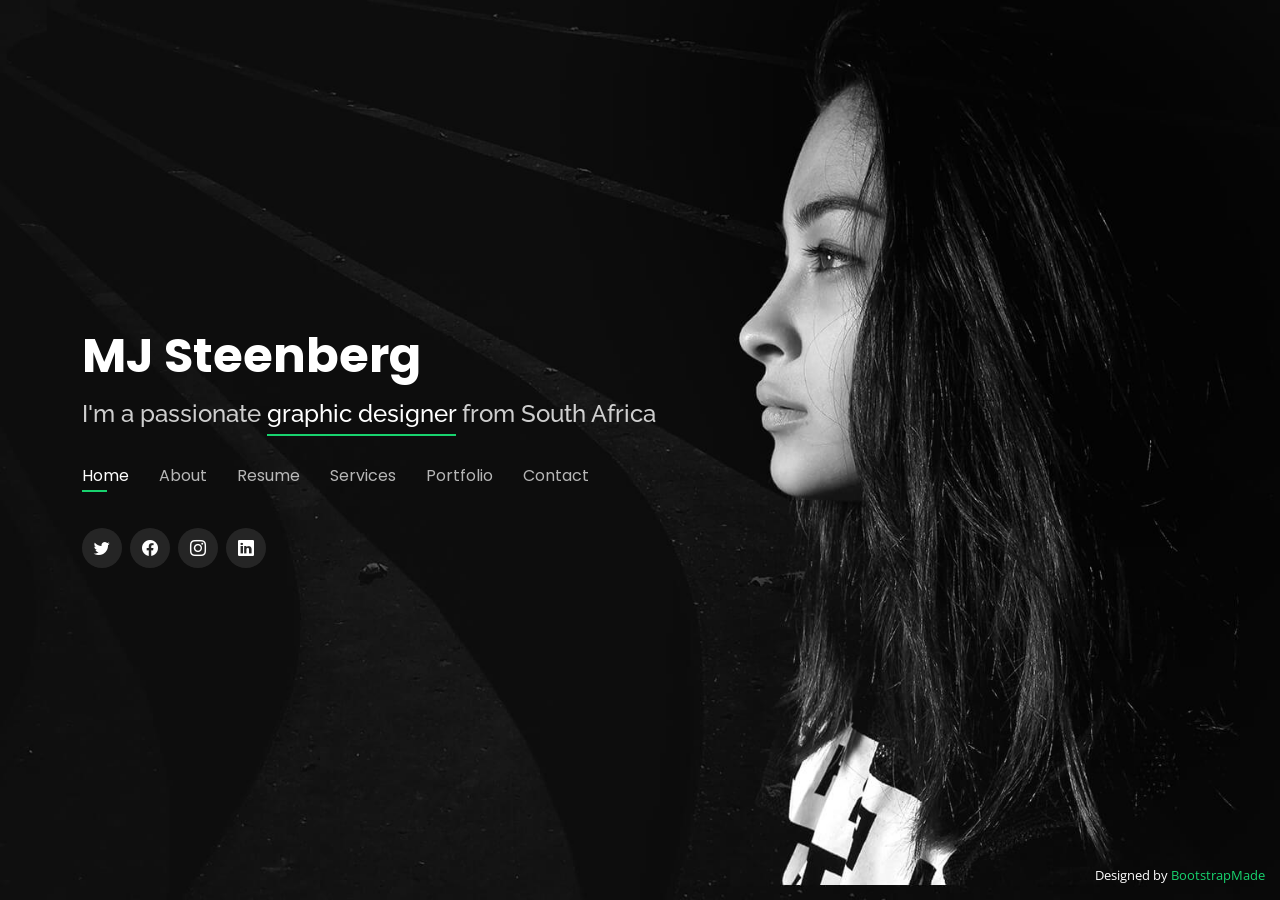
==== commit eb1b89eb: "new" ====
--- a/Personal/index.html
+++ b/Personal/index.html
@@ -42,10 +42,10 @@
   <header id="header">
     <div class="container">
 
-      <h1><a href="index.html">Emily Jones</a></h1>
+      <h1><a href="index.html">MJ Steenberg</a></h1>
       <!-- Uncomment below if you prefer to use an image logo -->
       <!-- <a href="index.html" class="mr-auto"><img src="assets/img/logo.png" alt="" class="img-fluid"></a> -->
-      <h2>I'm a passionate <span>graphic designer</span> from New York</h2>
+      <h2>I'm a passionate <span>graphic designer</span> from South Africa</h2>
 
       <nav id="navbar" class="navbar">
         <ul>
